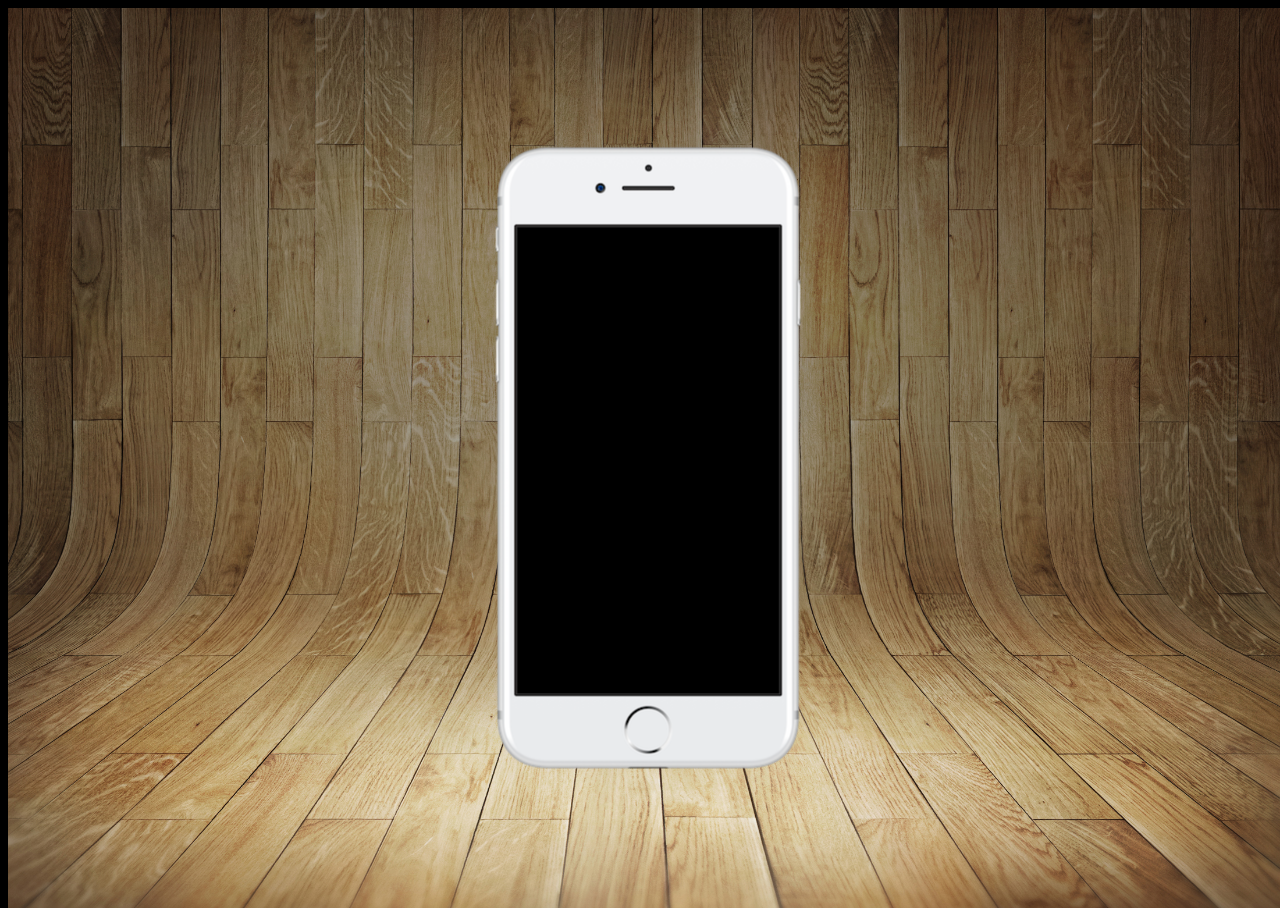
==== index.html @ 8245f722 "iniciado proj redes sociais." ====
<!DOCTYPE html>
<html lang="pt-br">
<head>
    <meta charset="UTF-8">
    <meta name="viewport" content="width=device-width, initial-scale=1.0">
    <title>Projeto Redes Sociais</title>
    <link rel="stylesheet" href="estilos/style.css">
</head>
<body>
    <main>
        <section id="telefone">

        </section>
        <section id="redes-sociais">

        </section>
    </main>
</body>
</html>
---- estilos/style.css ----
@charset "UTF-8"

* {
    margin: 0px;
    padding: 0px;
    font-family: Arial, Helvetica, sans-serif;
}

html, body {
    height: 100vh;
    width: 100vw;
    background-color: black;
}

body {
    /* sempre redimensionar automaticamente o fundo em
    telas com tamanhos diferentes, deixando "responsivo",
    pra vários tipos de dispositivos diferentes:
    celulares, "tablets", computadores e televisores. */
    background: url('../imagens/fundo-madeira.jpg') no-repeat top center;
    background-size: cover;
    background-attachment: fixed;
}

main {
    position: relative;
    height: 100vh;
}

section#telefone {
    /* parâmetros pra sempre flutuar no centro */
    position: absolute;
    top: 50%;
    left: 50%;
    transform: translate(-50%, -50%); /* flutuando sempre no centro */

    height: 627px;
    width: 311px;

    background: url('../imagens/frame-iphone.png') no-repeat;
}
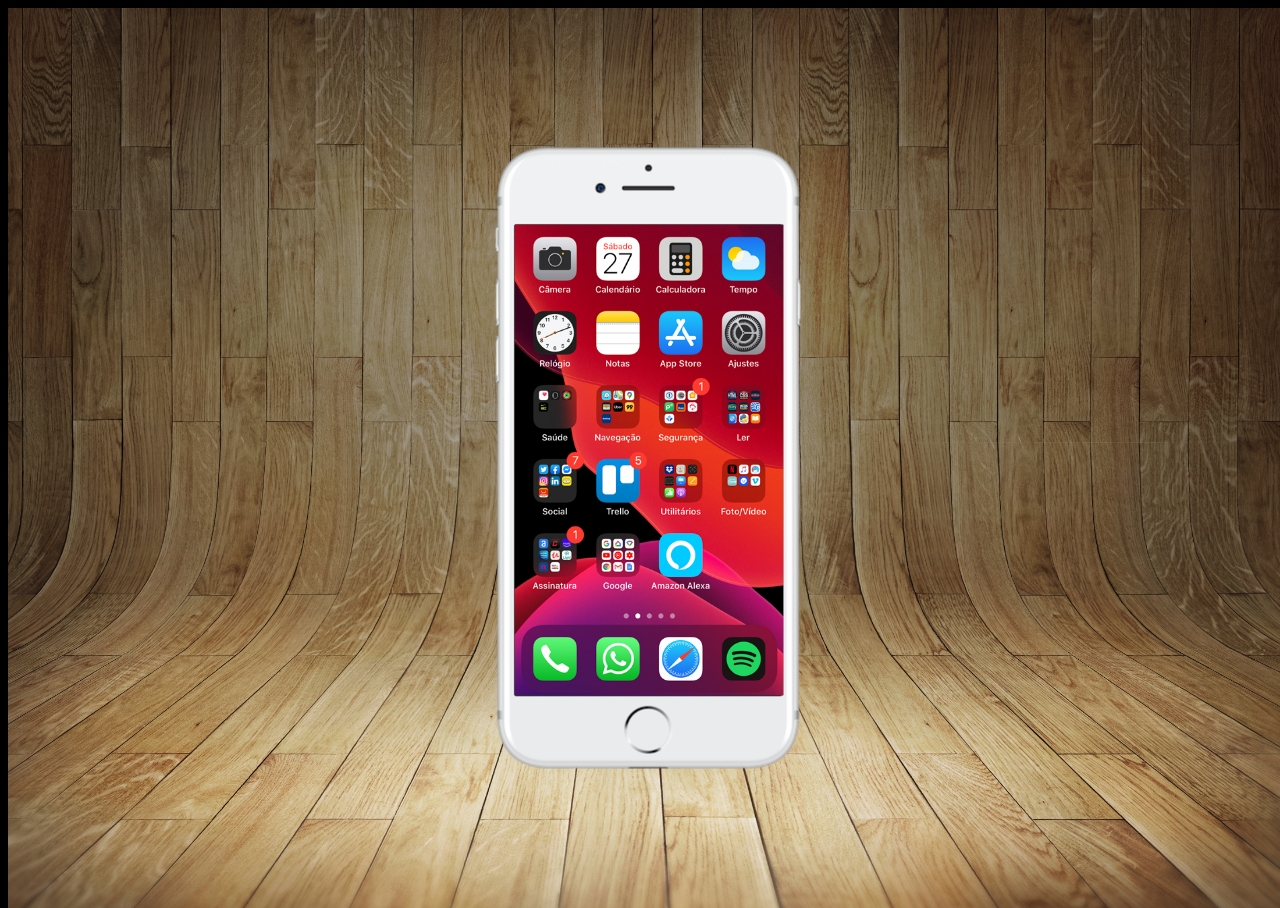
==== commit b780aa5a: "criada tela "home"." ====
--- a/index.html
+++ b/index.html
@@ -9,7 +9,10 @@
 <body>
     <main>
         <section id="telefone">
-
+            <iframe
+                name="tela" id="tela"
+                src="home.html" frameborder="0">
+            </iframe>
         </section>
         <section id="redes-sociais">
 
--- a/estilos/style.css
+++ b/estilos/style.css
@@ -38,4 +38,14 @@
     width: 311px;
 
     background: url('../imagens/frame-iphone.png') no-repeat;
+}
+
+iframe#tela {
+    /* posicionar o "iframe" dentro do telefone */
+    position: relative;
+    top: 80px;
+    left: 22px;
+
+    width: 269px;
+    height: 471px;
 }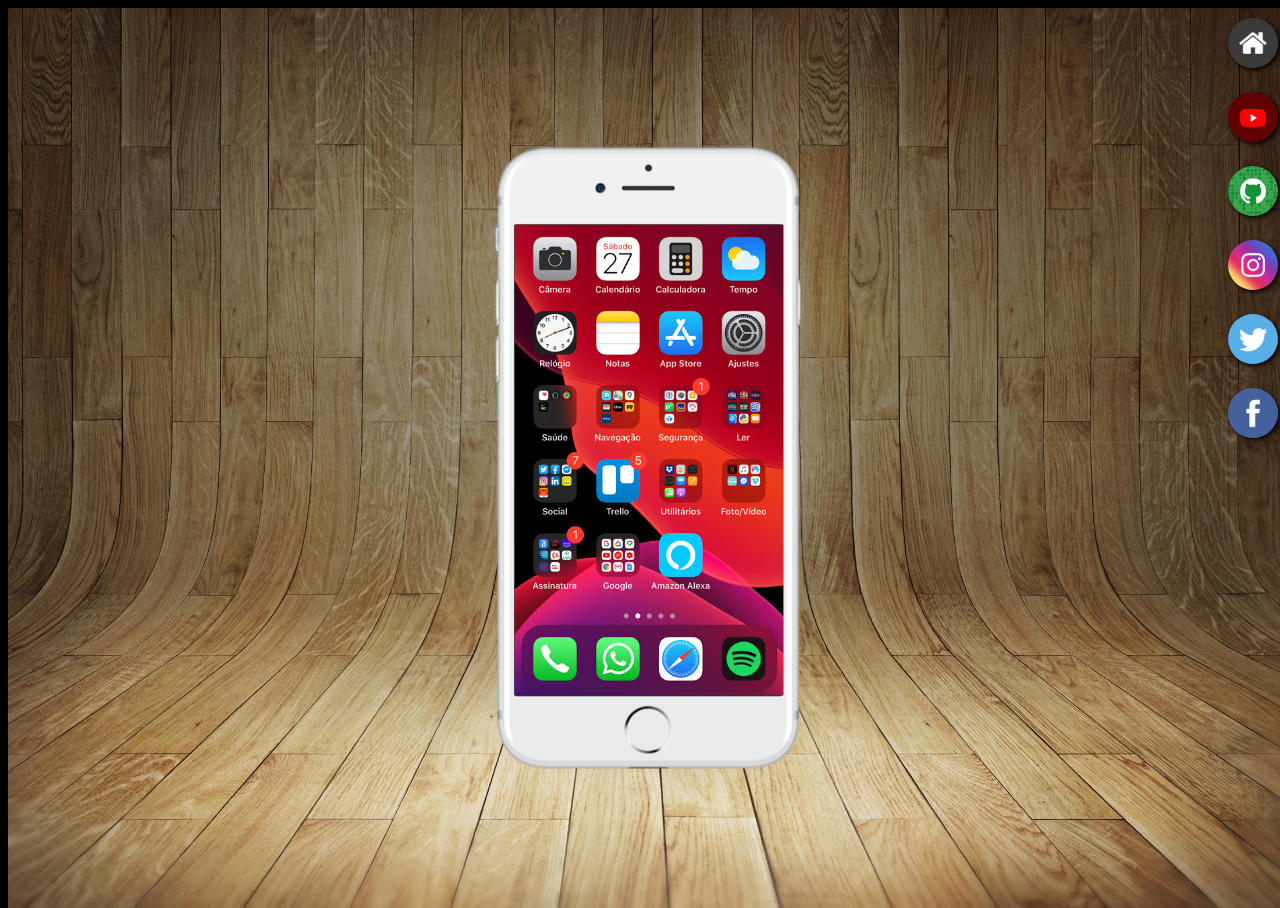
==== commit 37a61139: "botoes na lateral." ====
--- a/index.html
+++ b/index.html
@@ -12,10 +12,16 @@
             <iframe
                 name="tela" id="tela"
                 src="home.html" frameborder="0">
+                Seu navegador não é compatível.
             </iframe>
         </section>
         <section id="redes-sociais">
-
+            <a href="#" target="tela"><img src="imagens/logo-home.jpg" alt="Home"></a><br>
+            <a href="#" target="tela"><img src="imagens/logo-youtube.jpg" alt="YouTube"></a><br>
+            <a href="#" target="tela"><img src="imagens/logo-github.jpg" alt="GitHub"></a><br>
+            <a href="#" target="tela"><img src="imagens/logo-instagram.jpg" alt="Instagram"></a><br>
+            <a href="#" target="tela"><img src="imagens/logo-twitter.jpg" alt="Twitter"></a><br>
+            <a href="#" target="tela"><img src="imagens/logo-facebook.jpg" alt="Facebook"></a>
         </section>
     </main>
 </body>
--- a/estilos/style.css
+++ b/estilos/style.css
@@ -48,4 +48,23 @@
 
     width: 269px;
     height: 471px;
+}
+
+section#redes-sociais {
+    text-align: right;
+}
+
+section#redes-sociais img {
+    width: 50px;
+    margin: 10px;
+    border-radius: 50%;
+    box-shadow: 2px 2px 5px black;
+    box-sizing: border-box;
+}
+
+section#redes-sociais img:hover {
+    border: 2px solid white;
+    transform: translate(-5px, -5px);
+    box-shadow: 5px 5px 10px black;
+    transition: transform 0.3s, border 0.3s;
 }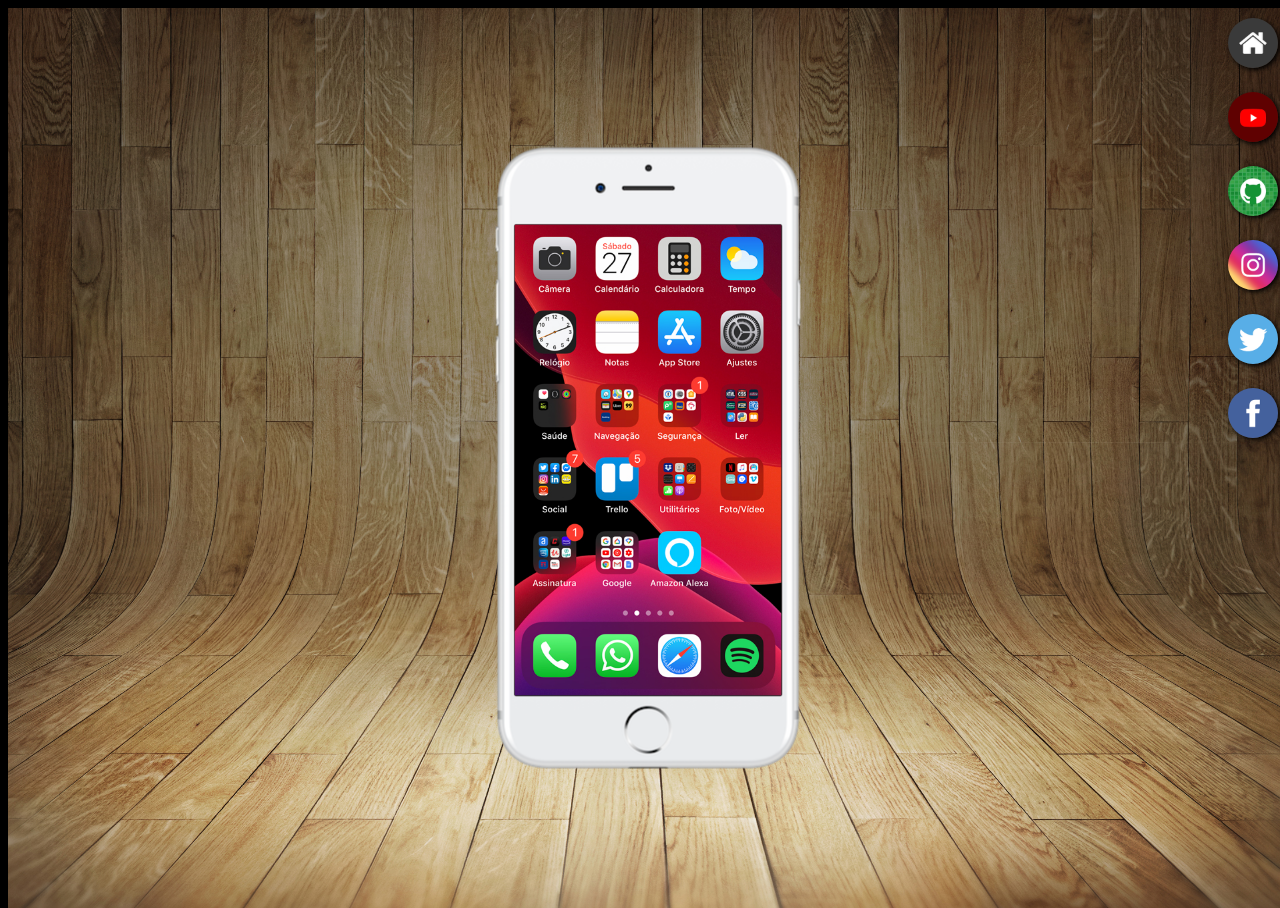
==== commit d954a166: "botoes redes sociais funcionando." ====
--- a/index.html
+++ b/index.html
@@ -16,12 +16,12 @@
             </iframe>
         </section>
         <section id="redes-sociais">
-            <a href="#" target="tela"><img src="imagens/logo-home.jpg" alt="Home"></a><br>
-            <a href="#" target="tela"><img src="imagens/logo-youtube.jpg" alt="YouTube"></a><br>
-            <a href="#" target="tela"><img src="imagens/logo-github.jpg" alt="GitHub"></a><br>
-            <a href="#" target="tela"><img src="imagens/logo-instagram.jpg" alt="Instagram"></a><br>
-            <a href="#" target="tela"><img src="imagens/logo-twitter.jpg" alt="Twitter"></a><br>
-            <a href="#" target="tela"><img src="imagens/logo-facebook.jpg" alt="Facebook"></a>
+            <a href="home.html" target="tela"><img src="imagens/logo-home.jpg" alt="Home"></a><br>
+            <a href="youtube.html" target="tela"><img src="imagens/logo-youtube.jpg" alt="YouTube"></a><br>
+            <a href="github.html" target="tela"><img src="imagens/logo-github.jpg" alt="GitHub"></a><br>
+            <a href="instagram.html" target="tela"><img src="imagens/logo-instagram.jpg" alt="Instagram"></a><br>
+            <a href="twitter.html" target="tela"><img src="imagens/logo-twitter.jpg" alt="Twitter"></a><br>
+            <a href="facebook.html" target="tela"><img src="imagens/logo-facebook.jpg" alt="Facebook"></a>
         </section>
     </main>
 </body>
--- a/estilos/style.css
+++ b/estilos/style.css
@@ -46,7 +46,7 @@
     top: 80px;
     left: 22px;
 
-    width: 269px;
+    width: 267px;
     height: 471px;
 }
 
